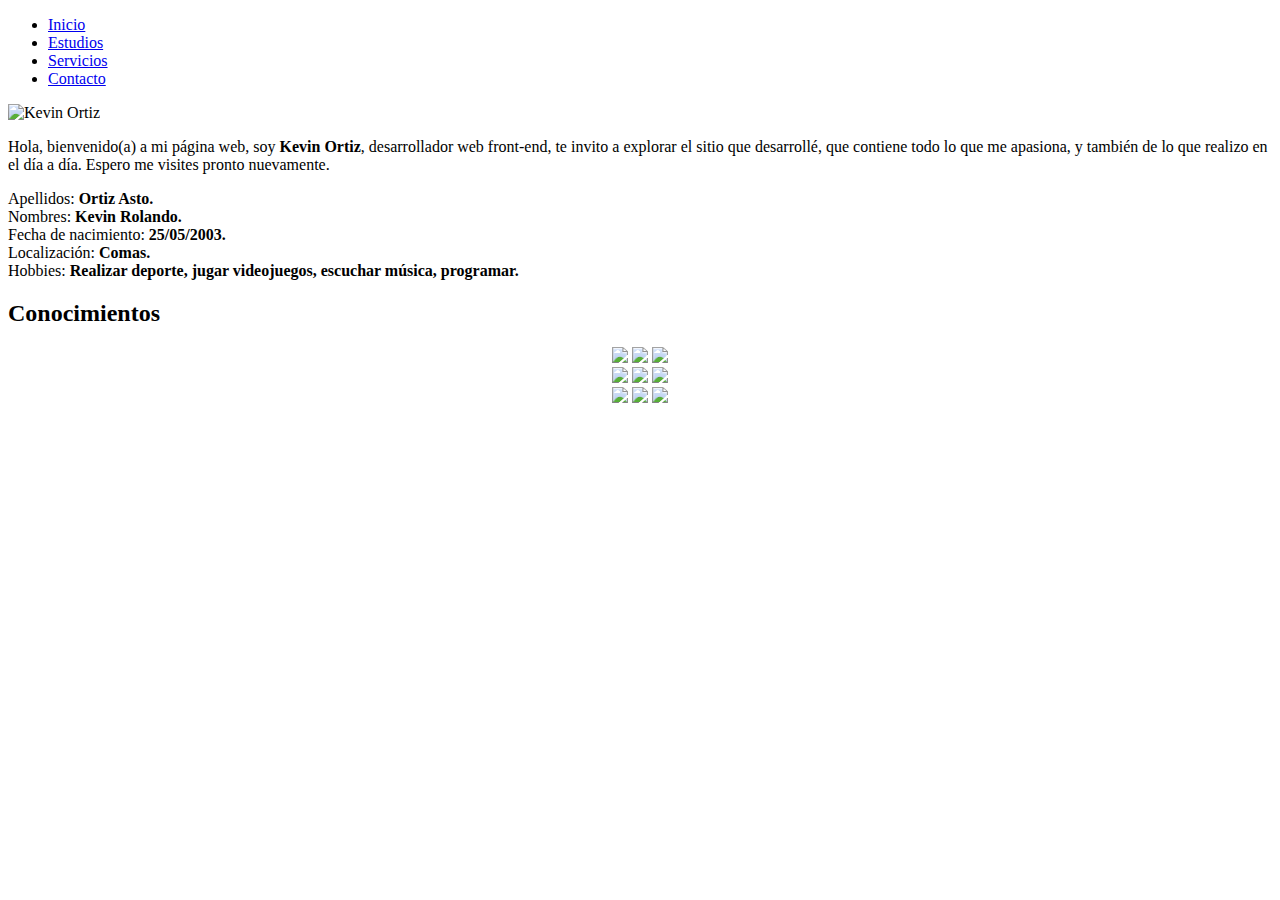
==== index.html @ 3d311a43 "Create index.html" ====
<!DOCTYPE html>
<html lang="en">
<head>
    <meta charset="UTF-8">
    <meta name="keywords" content="Kevin, Ortiz, Asto, Cabezon, Mitronero">
    <meta name="description" content="Bienvenido a mi página web de presentación, en el que detallo todo lo referente a mi persona. Soy desarrollador front-end y me apasiona el desarrollo web">
    <meta name="author" content="Kevin Ortiz Asto">
    <link rel="icon" href="icono.ico">
    <meta http-equiv="X-UA-Compatible" content="IE=edge">
    <meta name="viewport" content="width=device-width, initial-scale=1.0">
    <link rel="stylesheet" href="estudios.css">
    <title>Kevin Ortiz Asto</title>
</head>
<body>
    <header>
        <nav>
            <ul class="menu" data-animation="center">
                <li><a href="index.html">Inicio</a></li>
                <li><a href="estudios.html">Estudios</a></li>
                <li><a href="#">Servicios</a></li>
                <li><a href="#">Contacto</a></li>
              </ul>
        </nav>
    </header>
    <main>
        <article>
            <div class="contenedor">
                <section class="con-foto">
                    <img class="foto" src="icono.ico" alt="Kevin Ortiz">
                </section>
                <section class="palabras">
                    <p class="letras-palabras"><span class="hola">Hola</span>, bienvenido(a) a mi página web, soy <b>Kevin Ortiz</b>, desarrollador web front-end, te invito a explorar el sitio que desarrollé, que contiene todo lo que me apasiona, y también de lo que realizo en el día a día. Espero me visites pronto nuevamente.</p>
                </section>
            </div>
            <section class="datos">
                <p class="letra-datos"> Apellidos: <b class="datos-imp">Ortiz Asto.</b> <br>
                                        Nombres: <b class="datos-imp">Kevin Rolando.</b> <br>
                                        Fecha de nacimiento: <b class="datos-imp">25/05/2003.</b> <br>
                                        Localización: <b class="datos-imp">Comas.</b> <br> 
                                        Hobbies: <b class="datos-imp">Realizar deporte, jugar videojuegos, escuchar música, programar.</b> <br></p>
            </section>
        </article>
        <aside>
            <h2 class="tit-con">Conocimientos</h2>
            <div class="contenedor-con"><center>
                <img class="img-con" src="html.png">
                <img class="img-con" id="css" src="css.png">
                <img class="img-con" id="js" src="js.png"></center>
            </div>
            <div class="contenedor-con"><center>
                <img class="img-con" id="mysql" src="mysql.png">
                <img class="img-con" src="angular.png">
                <img class="img-con" src="android.png"></center>
            </div>
        </aside>
    </main>
    <footer><center>
        <a target="_blank" href="https://web.whatsapp.com/"><img class="redes" src="wa.png"></a>
        <a target="_blank" href="https://es-la.facebook.com/"><img class="redes" src="fb.png"></a>
        <a target="_blank" href="https://www.instagram.com/"><img class="redes" src="ig.png"></a></center>
    </footer>
</body>
</html>
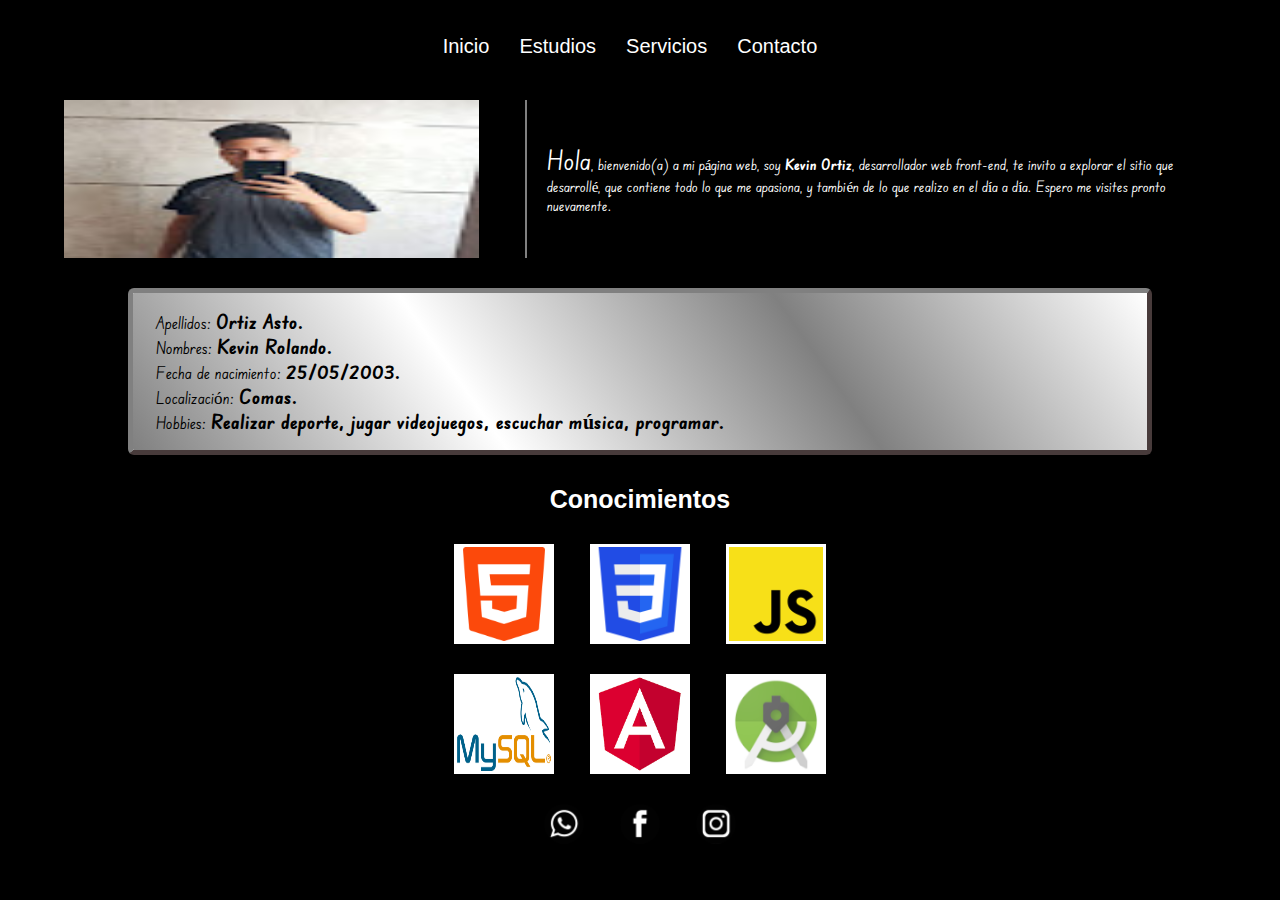
==== commit c99bcd0d: "Add files via upload" ====
--- a/index.html
+++ b/index.html
@@ -1,63 +1,63 @@
-<!DOCTYPE html>
-<html lang="en">
-<head>
-    <meta charset="UTF-8">
-    <meta name="keywords" content="Kevin, Ortiz, Asto, Cabezon, Mitronero">
-    <meta name="description" content="Bienvenido a mi página web de presentación, en el que detallo todo lo referente a mi persona. Soy desarrollador front-end y me apasiona el desarrollo web">
-    <meta name="author" content="Kevin Ortiz Asto">
-    <link rel="icon" href="icono.ico">
-    <meta http-equiv="X-UA-Compatible" content="IE=edge">
-    <meta name="viewport" content="width=device-width, initial-scale=1.0">
-    <link rel="stylesheet" href="estudios.css">
-    <title>Kevin Ortiz Asto</title>
-</head>
-<body>
-    <header>
-        <nav>
-            <ul class="menu" data-animation="center">
-                <li><a href="index.html">Inicio</a></li>
-                <li><a href="estudios.html">Estudios</a></li>
-                <li><a href="#">Servicios</a></li>
-                <li><a href="#">Contacto</a></li>
-              </ul>
-        </nav>
-    </header>
-    <main>
-        <article>
-            <div class="contenedor">
-                <section class="con-foto">
-                    <img class="foto" src="icono.ico" alt="Kevin Ortiz">
-                </section>
-                <section class="palabras">
-                    <p class="letras-palabras"><span class="hola">Hola</span>, bienvenido(a) a mi página web, soy <b>Kevin Ortiz</b>, desarrollador web front-end, te invito a explorar el sitio que desarrollé, que contiene todo lo que me apasiona, y también de lo que realizo en el día a día. Espero me visites pronto nuevamente.</p>
-                </section>
-            </div>
-            <section class="datos">
-                <p class="letra-datos"> Apellidos: <b class="datos-imp">Ortiz Asto.</b> <br>
-                                        Nombres: <b class="datos-imp">Kevin Rolando.</b> <br>
-                                        Fecha de nacimiento: <b class="datos-imp">25/05/2003.</b> <br>
-                                        Localización: <b class="datos-imp">Comas.</b> <br> 
-                                        Hobbies: <b class="datos-imp">Realizar deporte, jugar videojuegos, escuchar música, programar.</b> <br></p>
-            </section>
-        </article>
-        <aside>
-            <h2 class="tit-con">Conocimientos</h2>
-            <div class="contenedor-con"><center>
-                <img class="img-con" src="html.png">
-                <img class="img-con" id="css" src="css.png">
-                <img class="img-con" id="js" src="js.png"></center>
-            </div>
-            <div class="contenedor-con"><center>
-                <img class="img-con" id="mysql" src="mysql.png">
-                <img class="img-con" src="angular.png">
-                <img class="img-con" src="android.png"></center>
-            </div>
-        </aside>
-    </main>
-    <footer><center>
-        <a target="_blank" href="https://web.whatsapp.com/"><img class="redes" src="wa.png"></a>
-        <a target="_blank" href="https://es-la.facebook.com/"><img class="redes" src="fb.png"></a>
-        <a target="_blank" href="https://www.instagram.com/"><img class="redes" src="ig.png"></a></center>
-    </footer>
-</body>
-</html>
+<!DOCTYPE html>
+<html lang="en">
+<head>
+    <meta charset="UTF-8">
+    <meta name="keywords" content="Kevin, Ortiz, Asto, Cabezon, Mitronero">
+    <meta name="description" content="Bienvenido a mi página web de presentación, en el que detallo todo lo referente a mi persona. Soy desarrollador front-end y me apasiona el desarrollo web">
+    <meta name="author" content="Kevin Ortiz Asto">
+    <link rel="icon" href="icono.ico">
+    <meta http-equiv="X-UA-Compatible" content="IE=edge">
+    <meta name="viewport" content="width=device-width, initial-scale=1.0">
+    <link rel="stylesheet" href="estilos.css">
+    <title>Kevin Ortiz Asto</title>
+</head>
+<body>
+    <header>
+        <nav>
+            <ul class="menu" data-animation="center">
+                <li><a href="index.html">Inicio</a></li>
+                <li><a href="estudios.html">Estudios</a></li>
+                <li><a href="#">Servicios</a></li>
+                <li><a href="#">Contacto</a></li>
+              </ul>
+        </nav>
+    </header>
+    <main>
+        <article>
+            <div class="contenedor">
+                <section class="con-foto">
+                    <img class="foto" src="icono.ico" alt="Kevin Ortiz">
+                </section>
+                <section class="palabras">
+                    <p class="letras-palabras"><span class="hola">Hola</span>, bienvenido(a) a mi página web, soy <b>Kevin Ortiz</b>, desarrollador web front-end, te invito a explorar el sitio que desarrollé, que contiene todo lo que me apasiona, y también de lo que realizo en el día a día. Espero me visites pronto nuevamente.</p>
+                </section>
+            </div>
+            <section class="datos">
+                <p class="letra-datos"> Apellidos: <b class="datos-imp">Ortiz Asto.</b> <br>
+                                        Nombres: <b class="datos-imp">Kevin Rolando.</b> <br>
+                                        Fecha de nacimiento: <b class="datos-imp">25/05/2003.</b> <br>
+                                        Localización: <b class="datos-imp">Comas.</b> <br> 
+                                        Hobbies: <b class="datos-imp">Realizar deporte, jugar videojuegos, escuchar música, programar.</b> <br></p>
+            </section>
+        </article>
+        <aside>
+            <h2 class="tit-con">Conocimientos</h2>
+            <div class="contenedor-con"><center>
+                <img class="img-con" src="html.png">
+                <img class="img-con" id="css" src="css.png">
+                <img class="img-con" id="js" src="js.png"></center>
+            </div>
+            <div class="contenedor-con"><center>
+                <img class="img-con" id="mysql" src="mysql.png">
+                <img class="img-con" src="angular.png">
+                <img class="img-con" src="android.png"></center>
+            </div>
+        </aside>
+    </main>
+    <footer><center>
+        <a target="_blank" href="https://web.whatsapp.com/"><img class="redes" src="wa.png"></a>
+        <a target="_blank" href="https://es-la.facebook.com/"><img class="redes" src="fb.png"></a>
+        <a target="_blank" href="https://www.instagram.com/"><img class="redes" src="ig.png"></a></center>
+    </footer>
+</body>
+</html>--- a/estilos.css
+++ b/estilos.css
@@ -0,0 +1,213 @@
+@import url('https://fonts.googleapis.com/css2?family=Edu+SA+Beginner:wght@500&display=swap');
+p {
+    font-family: 'Edu SA Beginner', cursive;
+}
+
+
+/* PLANTILLA BASICA */
+* {
+    padding: 0;
+    margin: 0;
+    box-sizing: border-box;
+}
+
+header {
+    width: 100%;
+    height: 70px;
+}
+
+ul {
+    list-style: none;
+}
+  
+a {
+    color: inherit;
+    text-decoration: none;
+}
+  
+body {
+    margin: 30px 0 10px 0;
+    font: 20px sans-serif;
+    background-color: black;
+    color: white;
+}
+  
+.menu {
+    display: flex;
+    justify-content: center;
+}
+  
+.menu li {
+    margin-right: 20px;
+}
+  
+.menu a {
+    position: relative;
+    display: block;
+    padding: 5px;
+}
+  
+.menu a::before {
+    content: '';
+    position: absolute;
+    bottom: 0;
+    left: 0;
+    width: 100%;
+    height: 2px;
+    background: linear-gradient(to right, white, white, white);
+    z-index: 1;
+    transform: scaleX(0);
+    transform-origin: left;
+    transition: transform 0.3s ease-in-out;
+}
+  
+.menu a:hover::before {
+    transform: scaleX(1);
+}
+
+.menu[data-animation="center"] a::before {
+    transform-origin: center;
+}
+
+/* CONOCIMIENTOS */
+
+.img-con {
+    width: 100px;
+    height: 100px;
+    border: 3px solid white;
+    background-color: white;
+    margin-right: 15px;
+    margin-left: 15px;
+}
+
+.img-con:hover {
+    opacity: 0.8;
+    cursor: pointer;
+}
+
+.contenedor-con {
+    width: 100%;
+    height: 100px;
+    margin: 30px auto;
+}
+
+.tit-con {
+    font-size: 25px;
+    text-align: center;
+}
+
+/* FOTO Y PALABRAS */
+
+.hola {
+    font-size: 27px;
+}
+
+.con-foto {
+    width: 40%;
+    display: flex;
+}
+
+.palabras {
+    width: 60%;
+    display: flex;
+    border-left: 2px solid gray;
+    align-items: center;
+    padding: 20px;
+}
+
+.contenedor {
+    width: 90%;
+    display: flex;
+    margin: auto;
+    height: 158px;
+}
+
+.foto {
+    width: 90%;
+}
+
+.letras-palabras {
+    font-size: 15px;
+}
+
+/* DATOS */
+
+.datos {
+    width: 80%;
+    height: auto;
+    background-color: white;
+    border: 5px solid rgb(72, 59, 59);
+    margin: 30px auto;
+    padding: 20px;
+    border-top: 5px solid gray;
+    border-left: 5px solid gray;
+}
+
+.letra-datos {
+    font-size: 17px;
+    color: black;
+}
+
+.datos-imp {
+    font-size: 20px;
+}
+
+/* animación de la caja de datos */
+.datos {
+    color: #fff;
+    padding: 3px;
+    border-radius: 6px;
+    position: relative;
+    overflow: hidden;
+}
+
+.datos::before {
+    content: "";
+    position: absolute;
+    top: 0;
+    left: 0;
+    width: 200%;
+    height: 100%;
+    background: linear-gradient(55deg, gray, white, gray, white);
+    background-size: 50% 100%;
+}
+
+.datos::before {
+    animation: animate_border 1s linear infinite;
+}
+
+.datos p {
+    padding: 13px 20px;
+    position: relative;
+    z-index: 2;
+}
+
+@keyframes animate_border {
+    to {
+        transform: translateX(-50%);
+    }
+}
+
+p {
+    cursor: default;
+}
+
+/* REDES */
+footer {
+    width: 100%;
+    height: auto;
+}
+
+.redes {
+    width: 40px;
+    border-radius: 50%;
+    align-items: center;
+    margin-left: 15px;
+    margin-right: 15px;
+}
+
+.redes:hover {
+    border: 3px solid white;
+    cursor: pointer;
+    transition: all 0.5s;
+}
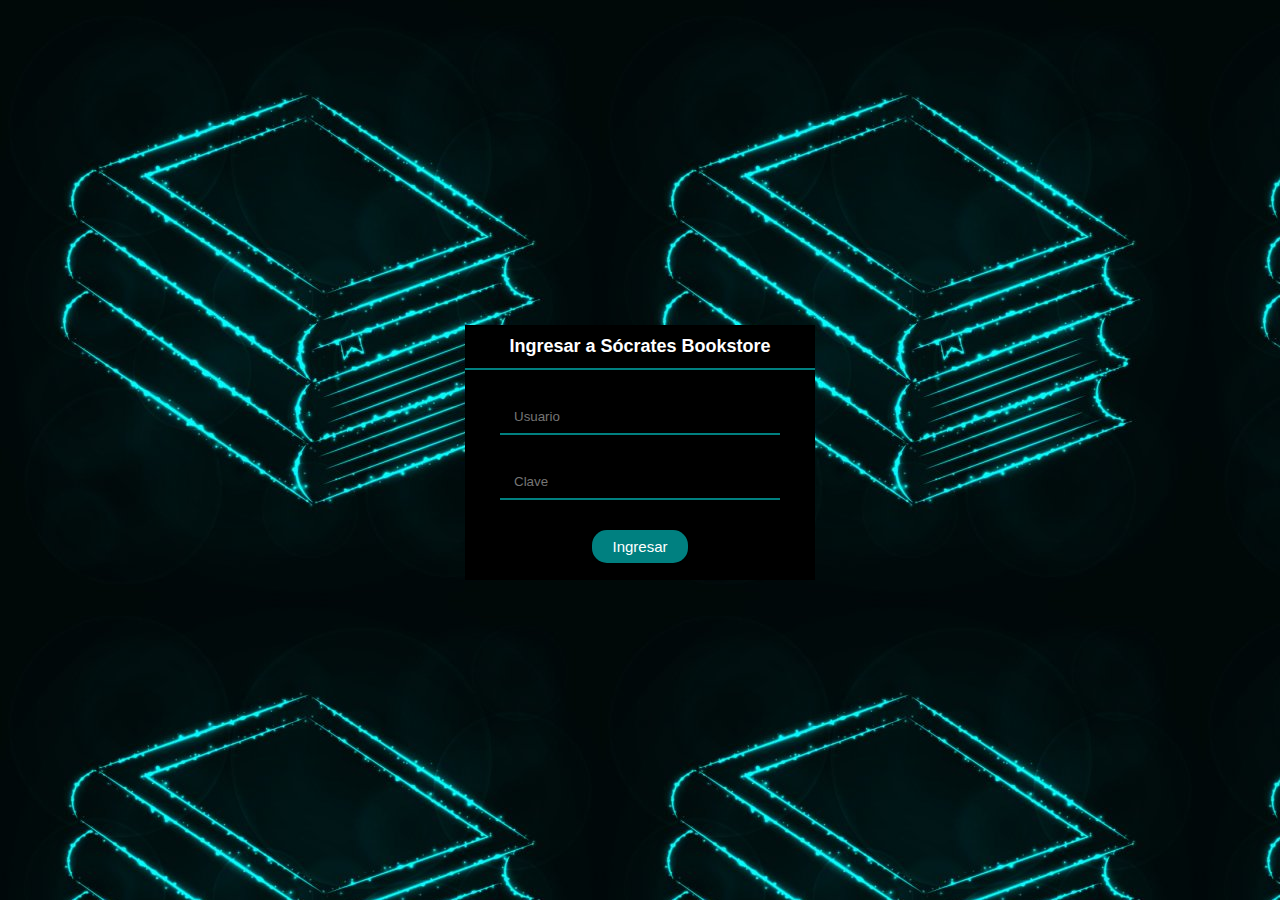
==== commit 0c7f454e: "Add files via upload" ====
--- a/index.html
+++ b/index.html
@@ -2,62 +2,23 @@
 <html lang="en">
 <head>
     <meta charset="UTF-8">
-    <meta name="keywords" content="Kevin, Ortiz, Asto, Cabezon, Mitronero">
-    <meta name="description" content="Bienvenido a mi página web de presentación, en el que detallo todo lo referente a mi persona. Soy desarrollador front-end y me apasiona el desarrollo web">
-    <meta name="author" content="Kevin Ortiz Asto">
-    <link rel="icon" href="icono.ico">
     <meta http-equiv="X-UA-Compatible" content="IE=edge">
     <meta name="viewport" content="width=device-width, initial-scale=1.0">
-    <link rel="stylesheet" href="estilos.css">
-    <title>Kevin Ortiz Asto</title>
+    <title>Document</title>
+    <link rel="stylesheet" href="login.css">
 </head>
 <body>
-    <header>
-        <nav>
-            <ul class="menu" data-animation="center">
-                <li><a href="index.html">Inicio</a></li>
-                <li><a href="estudios.html">Estudios</a></li>
-                <li><a href="#">Servicios</a></li>
-                <li><a href="#">Contacto</a></li>
-              </ul>
-        </nav>
-    </header>
-    <main>
-        <article>
-            <div class="contenedor">
-                <section class="con-foto">
-                    <img class="foto" src="icono.ico" alt="Kevin Ortiz">
-                </section>
-                <section class="palabras">
-                    <p class="letras-palabras"><span class="hola">Hola</span>, bienvenido(a) a mi página web, soy <b>Kevin Ortiz</b>, desarrollador web front-end, te invito a explorar el sitio que desarrollé, que contiene todo lo que me apasiona, y también de lo que realizo en el día a día. Espero me visites pronto nuevamente.</p>
-                </section>
+    <div class="contenedor">
+        <div class="sub-con">
+            <div class="letras">
+                <h3>Ingresar a Sócrates Bookstore</h3>
             </div>
-            <section class="datos">
-                <p class="letra-datos"> Apellidos: <b class="datos-imp">Ortiz Asto.</b> <br>
-                                        Nombres: <b class="datos-imp">Kevin Rolando.</b> <br>
-                                        Fecha de nacimiento: <b class="datos-imp">25/05/2003.</b> <br>
-                                        Localización: <b class="datos-imp">Comas.</b> <br> 
-                                        Hobbies: <b class="datos-imp">Realizar deporte, jugar videojuegos, escuchar música, programar.</b> <br></p>
-            </section>
-        </article>
-        <aside>
-            <h2 class="tit-con">Conocimientos</h2>
-            <div class="contenedor-con"><center>
-                <img class="img-con" src="html.png">
-                <img class="img-con" id="css" src="css.png">
-                <img class="img-con" id="js" src="js.png"></center>
+            <div class="cajas">
+                <input type="text" placeholder="Usuario">
+                <input type="password" placeholder="Clave">
+                <button><a class="link" href="inicio.html">Ingresar</a></button>
             </div>
-            <div class="contenedor-con"><center>
-                <img class="img-con" id="mysql" src="mysql.png">
-                <img class="img-con" src="angular.png">
-                <img class="img-con" src="android.png"></center>
-            </div>
-        </aside>
-    </main>
-    <footer><center>
-        <a target="_blank" href="https://web.whatsapp.com/"><img class="redes" src="wa.png"></a>
-        <a target="_blank" href="https://es-la.facebook.com/"><img class="redes" src="fb.png"></a>
-        <a target="_blank" href="https://www.instagram.com/"><img class="redes" src="ig.png"></a></center>
-    </footer>
+        </div>
+    </div>
 </body>
 </html>--- a/login.css
+++ b/login.css
@@ -0,0 +1,95 @@
+* {
+    padding: 0;
+    margin: 0;
+    box-sizing: border-box;
+    font-family: sans-serif;
+}
+
+body {
+    background: url(fondo.png);
+}
+
+.contenedor {
+    width: 100vw;
+    height: 100vh;
+    object-fit: cover;
+    display: flex;
+    justify-content: center;
+    align-items: center;
+    background-repeat: no-repeat;
+}
+
+.sub-con {
+    width: 350px;
+    background-color: red;
+    height: 250px;
+    display: block;
+}
+
+.letras {
+    width: 100%;
+    height: auto;
+    background-color: #000;
+    text-align: center;
+    padding: 11px 0;
+    border-bottom: 2px solid teal;
+}
+
+.cajas {
+    width: 100%;
+    height: 210px;
+    background-color: #000;
+    text-align: center;
+}
+
+input {
+    margin: 15px auto;
+    width: 80%;
+    height: 35px;
+    color: #fff;
+    border: none;
+    padding: 0 14px;
+    border-bottom: 2px solid teal;
+    background-color: transparent;
+}
+
+input:focus{
+    outline: none;
+    border-bottom: 2px solid rgb(0, 206, 206);
+    transform: scaleX(1.03);
+    transition: all .2s;
+}
+
+button {
+    display: block;
+    margin: 0 auto;
+    color: #fff;
+    padding: 8px 20px;
+    font-size: 15px;
+    border-radius: 15px;
+    border: none;
+    background-color: teal;
+}
+
+button:hover {
+    background-color: rgb(9, 77, 77);
+    cursor: pointer;
+}
+
+input:first-child {
+    margin-top: 30px;
+}
+
+input:nth-child(2){
+    margin-bottom: 30px;
+}
+
+h3 {
+    color: #fff;
+    font-size: 18px;
+}
+
+.link {
+    color: #fff;
+    text-decoration: none;
+}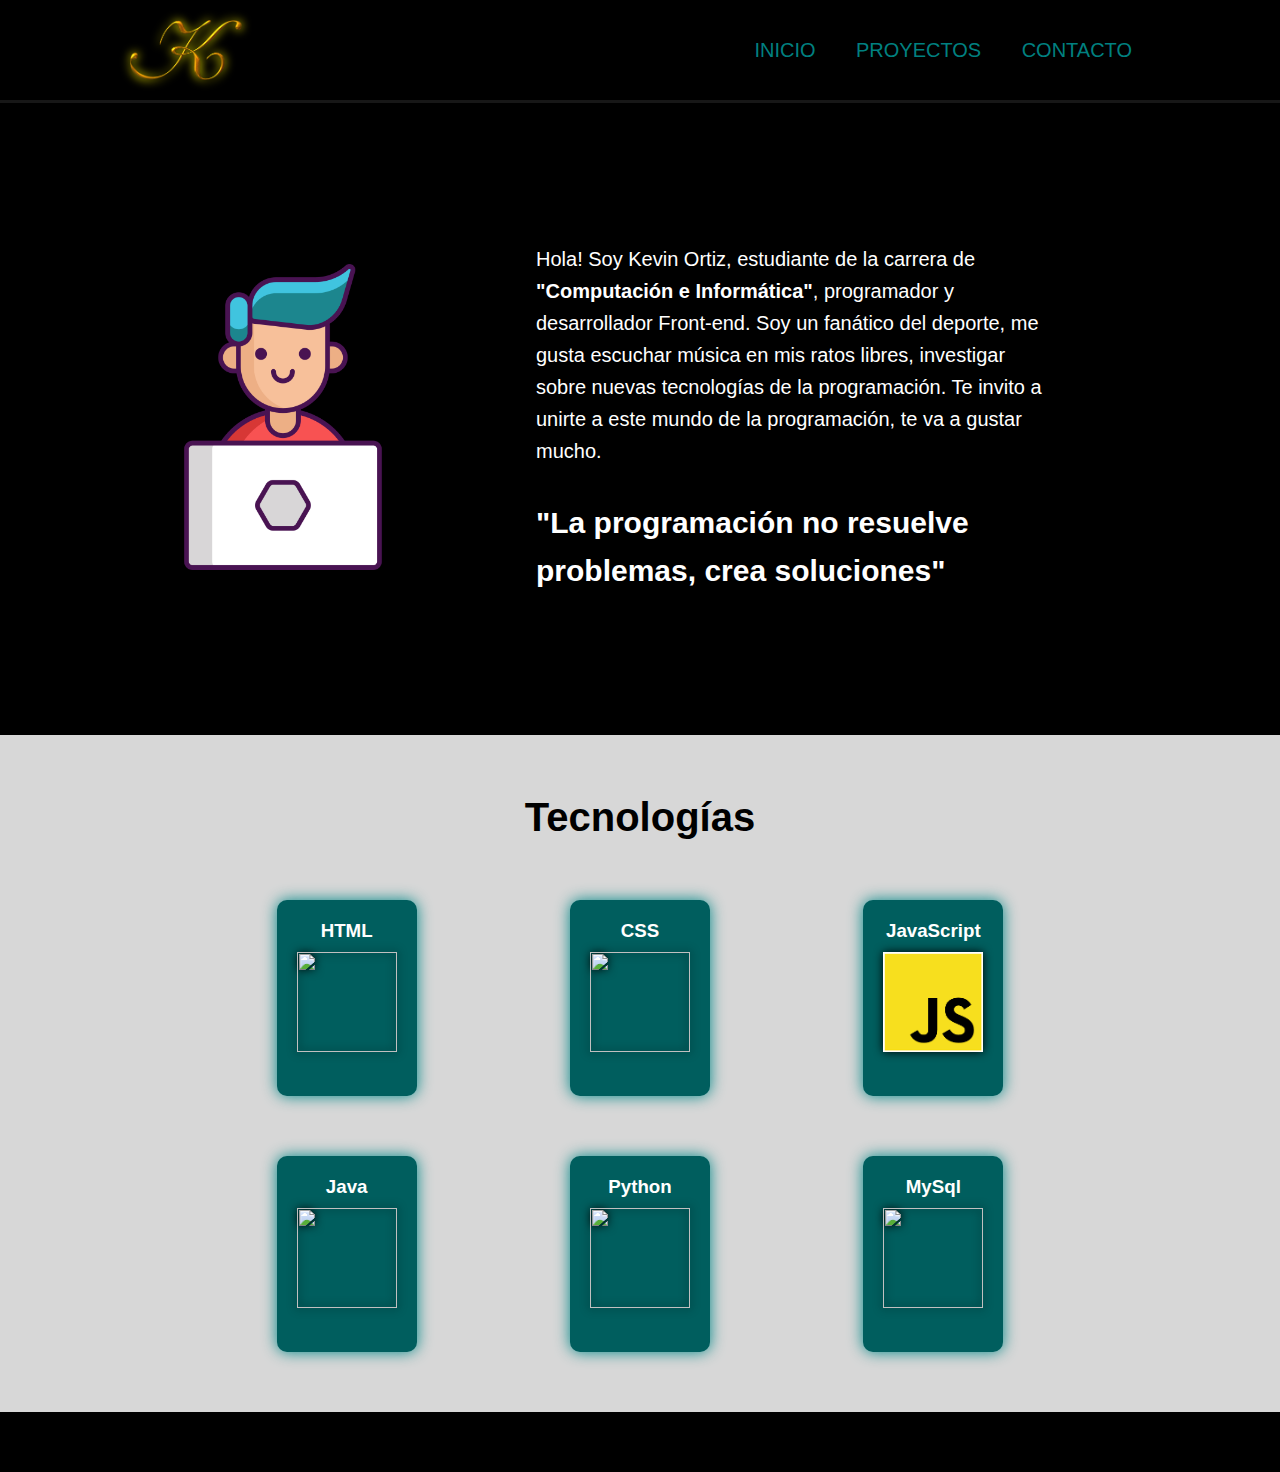
==== commit 635682c2: "Add files via upload" ====
--- a/index.html
+++ b/index.html
@@ -5,20 +5,139 @@
     <meta http-equiv="X-UA-Compatible" content="IE=edge">
     <meta name="viewport" content="width=device-width, initial-scale=1.0">
     <title>Document</title>
-    <link rel="stylesheet" href="login.css">
+    <link rel="stylesheet" href="estilos.css">
+    <script src="https://kit.fontawesome.com/d50a6f965f.js" crossorigin="anonymous"></script>
 </head>
 <body>
-    <div class="contenedor">
-        <div class="sub-con">
-            <div class="letras">
-                <h3>Ingresar a Sócrates Bookstore</h3>
+    <header>
+            <img class="logo" src="logo.png">
+            <nav class="nav">
+                <ul>
+                    <li><a class="menu" href="">INICIO</a></li>
+                    <li><a class="menu" href="proyectos.html">PROYECTOS</a></li>
+                    <li><a class="menu" href="contacto.html">CONTACTO</a></li>
+                </ul>
+            </nav>
+    </header>
+
+    <div class="contenedor1">
+        <div class="contenedor-foto">
+            <img class="foto" src="programador.png" alt="">
+        </div>
+        <div class="contenedor-biografia">
+            <p class="biografia">Hola! Soy Kevin Ortiz, estudiante de la carrera de <b>"Computación e Informática"</b>, programador y desarrollador Front-end. Soy un fanático del deporte, me gusta escuchar música en mis ratos libres, investigar sobre nuevas tecnologías de la programación. Te invito a unirte a este mundo de la programación, te va a gustar mucho.<br><br>
+            <b class="frase">"La programación no resuelve problemas, crea soluciones"</b></p>
+        </div>
+    </div>
+
+    <div class="contenedor2">
+        <h2 class="titulo-tec">Tecnologías</h2>
+        <div class="fila">
+            <div class="caja">
+                <div class="contenedor-img">
+                    <h3>HTML</h3>
+                    <img class="logo-tec" src="https://img.freepik.com/iconos-gratis/html-5_318-566077.jpg?w=2000" alt="">
+                </div>
+                <div class="puntuacion">
+                    <i class="fa fa-star"></i>
+                    <i class="fa fa-star"></i>
+                    <i class="fa fa-star"></i>
+                    <i class="fa fa-star"></i>
+                    <i class="fa fa-star"></i>
+                </div>
             </div>
-            <div class="cajas">
-                <input type="text" placeholder="Usuario">
-                <input type="password" placeholder="Clave">
-                <button><a class="link" href="inicio.html">Ingresar</a></button>
+    
+            <div class="caja">
+                <div class="contenedor-img">
+                    <h3>CSS</h3>
+                    <img class="logo-tec" src="https://cdn-icons-png.flaticon.com/512/732/732190.png" alt="">
+                </div>
+                <div class="puntuacion">
+                    <i class="fa fa-star"></i>
+                    <i class="fa fa-star"></i>
+                    <i class="fa fa-star"></i>
+                    <i class="fa fa-star"></i>
+                    <i class="fa fa-star"></i>
+                </div>
+            </div>
+            
+            <div class="caja">
+                <div class="contenedor-img">
+                    <h3>JavaScript</h3>
+                    <img class="logo-tec" src="[data-uri]" alt="">
+                </div>
+                <div class="puntuacion">
+                    <i class="fa fa-star"></i>
+                    <i class="fa fa-star"></i>
+                    <i class="fa fa-star"></i>
+                    <i class="fa fa-star"></i>
+                    <i id="a" class="fa fa-star"></i>
+                </div>
             </div>
         </div>
+        
+
+        <div class="fila">
+            <div class="caja">
+                <div class="contenedor-img">
+                    <h3>Java</h3>
+                    <img class="logo-tec" src="https://assets.stickpng.com/images/58480979cef1014c0b5e4901.png" alt="">
+                </div>
+                <div class="puntuacion">
+                    <i class="fa fa-star"></i>
+                    <i class="fa fa-star"></i>
+                    <i class="fa fa-star"></i>
+                    <i id="a" class="fa fa-star"></i>
+                    <i id="a" class="fa fa-star"></i>
+                </div>
+            </div>
+    
+            <div class="caja">
+                <div class="contenedor-img">
+                    <h3>Python</h3>
+                    <img class="logo-tec" src="https://assets.stickpng.com/images/5848152fcef1014c0b5e4967.png" alt="">
+                </div>
+                <div class="puntuacion">
+                    <i class="fa fa-star"></i>
+                    <i class="fa fa-star"></i>
+                    <i class="fa fa-star"></i>
+                    <i id="a" class="fa fa-star"></i>
+                    <i id="a" class="fa fa-star"></i>
+                </div>
+            </div>
+    
+            <div class="caja">
+                <div class="contenedor-img">
+                    <h3>MySql</h3>
+                    <img class="logo-tec" src="https://assets.stickpng.com/images/58481057cef1014c0b5e4951.png" alt="">
+                </div>
+                <div class="puntuacion">
+                    <i class="fa fa-star"></i>
+                    <i class="fa fa-star"></i>
+                    <i class="fa fa-star"></i>
+                    <i class="fa fa-star"></i>
+                    <i id="a" class="fa fa-star"></i>
+                </div>
+            </div>
+        </div>    
     </div>
+
+    <footer>
+        <div class="contenedor-redes">
+            <div class="cajita">
+                <a href="https://www.facebook.com"><i class="fa fa-facebook redes"></i></a>
+            </div>
+            <div class="cajita">
+                <a href="https://www.instagram.com"><i class="fa fa-instagram redes"></i></a>
+            </div>
+            <div class="cajita">
+                <a href="https://www.whatsapp.com"><i class="fa fa-whatsapp redes"></i></a>
+            </div>
+            <div class="cajita">
+                <a href="https://www.linkedin.com"><i class="fa fa-linkedin redes"></i></a>
+            </div>
+        </div>
+    </footer>
+    
 </body>
 </html>--- a/estilos.css
+++ b/estilos.css
@@ -0,0 +1,260 @@
+* {
+    padding: 0;
+    margin: 0;
+    box-sizing: border-box;
+    font-family: sans-serif;
+}
+
+header {
+    display: flex;
+    width: 100%;
+    padding: 20px 130px;
+    background-color: black;
+    justify-content: space-between;
+    border-bottom: 3px solid rgb(23, 23, 23);
+}
+
+.logo {
+    height: 60px;
+    filter: drop-shadow(0 0 5px rgb(255, 247, 0));
+}
+
+li {
+    list-style: none;
+    display: inline-block;
+    padding: 0 18px;
+}
+
+.menu {
+    text-decoration: none;
+    font-size: 20px;
+    font-family: sans-serif;
+    color: rgb(0, 128, 128);
+    line-height: 3;
+}
+
+.menu:hover {
+    color: rgb(0, 231, 231);
+    border-bottom: 2px solid rgb(0, 231, 231);
+    text-shadow: 0 0 20px rgb(2, 203, 203), 0 0 20px rgb(2, 203, 203), 0 0 20px rgb(2, 203, 203);
+}
+
+.contenedor1 {
+    background-color: #000;
+    padding: 140px 130px;
+    display: flex;
+    align-items: center;
+}
+
+.contenedor-foto {
+    width: 30%;
+}
+
+.foto {
+    width: 100%;
+}
+
+.contenedor-biografia {
+    width: 60%;
+    padding-left: 100px;
+    color: #fff;
+    display: flex;
+    justify-content: center;
+    align-items: center;
+}
+
+.biografia {
+    font-size: 20px;
+    line-height: 1.6;
+    font-family: sans-serif;
+}
+
+h2 {
+    padding-top: 30px;
+}
+
+.frase {
+    font-size: 30px;
+    animation-name: letras;
+    animation-duration: 4s;
+    animation-iteration-count: infinite;
+}
+
+@keyframes letras {
+    0% {
+        color: rgb(0, 231, 231);
+    }
+
+    50% {
+        -webkit-text-stroke: .5px rgb(0, 231, 231);
+        color: #000;
+        text-shadow: 0 0 20px rgb(2, 203, 203)
+    }
+
+    100% {
+        color: rgb(0, 231, 231);
+    }
+}
+
+.titulo-tec {
+    font-size: 40px;
+    text-align: center;
+    color: #000;
+    margin-bottom: 30px;
+}
+
+
+
+.contenedor2 {
+    width: 100%;
+    padding: 30px 200px;
+    background-color: rgb(215, 215, 215);
+}
+
+.fila {
+    display: flex;
+    justify-content: space-around;
+}
+
+.caja {
+    box-shadow: 0px 0px 15px rgb(0, 136, 136);
+    margin: 30px 0;
+    padding: 20px;
+    background-color: rgb(0, 94, 94);
+    border-radius: 10px;
+}
+
+.logo-tec {
+    width: 100px;
+    height: 100px;
+    animation-name: animacion;
+    animation-duration: 2s;
+    filter: drop-shadow(0 0 5px rgb(0, 0, 0));
+}
+
+.puntuacion {
+    padding: 10px 0;
+}
+
+.fa-star {
+    color: rgb(87, 240, 240);
+    filter: drop-shadow(0 0 5px rgb(87, 240, 240));
+}
+
+#a {
+    color: rgb(114, 114, 114);
+    filter: drop-shadow(0 0 0 transparent)
+}
+
+h3 {
+    color: #fff;
+    text-align: center;
+    margin-bottom: 10px;
+}
+
+.caja:hover {
+    transform: scale(1.04);
+    transition: all .3s;
+}
+
+
+footer {
+    background-color: #000;
+    padding: 30px;
+}
+
+.contenedor-redes {
+    display: flex;
+    justify-content: center;
+    align-items: center;
+}
+
+.redes {
+    color: #fff;
+    transform: scale(1.5);
+}
+
+.cajita {
+    margin: 0 25px;
+}
+
+
+/* responsive */
+
+@media (max-width:1000px) {
+    header {
+        padding: 20px 50px;
+    }
+    .contenedor1 {
+        padding: 120px 60px;
+    }
+    .contenedor-biografia {
+        width: 70%;
+        padding-left: 50px;
+    }
+    .contenedor2 {
+        padding: 30px 50px;
+    }
+}
+
+@media (max-width:800px) {
+    header {
+        padding: 20px;
+    }
+    li {
+        padding: 0 12px;
+    }
+    .menu {
+        font-size: 18px;
+    }
+    .logo {
+        height: 50px;
+    }
+    .contenedor1 {
+        display: block;
+        padding: 80px 50px;
+    }
+    .contenedor-foto {
+        margin: auto;
+        margin-bottom: 40px;
+        width: 40%;
+    }
+    .contenedor-biografia {
+        width: 100%;
+    }
+    .contenedor2 {
+        padding: 30px 20px;
+    }
+    .biografia {
+        font-size: 18px;
+    }
+    .frase {
+        font-size: 27px;
+    }
+}
+
+@media (max-width:600px) {
+    header {
+        padding: 20px 5px;
+    }
+    li {
+        padding: 0 6px;
+    }
+    .menu {
+        font-size: 16px;
+    }
+    .logo {
+        height: 45px;
+    }
+    .contenedor1 {
+        padding: 80px 0px;
+    }
+    .fila {
+        display: block;
+    }
+    .caja {
+        width: 150px;
+        margin: 50px auto;
+        padding: 20px;
+    }
+}